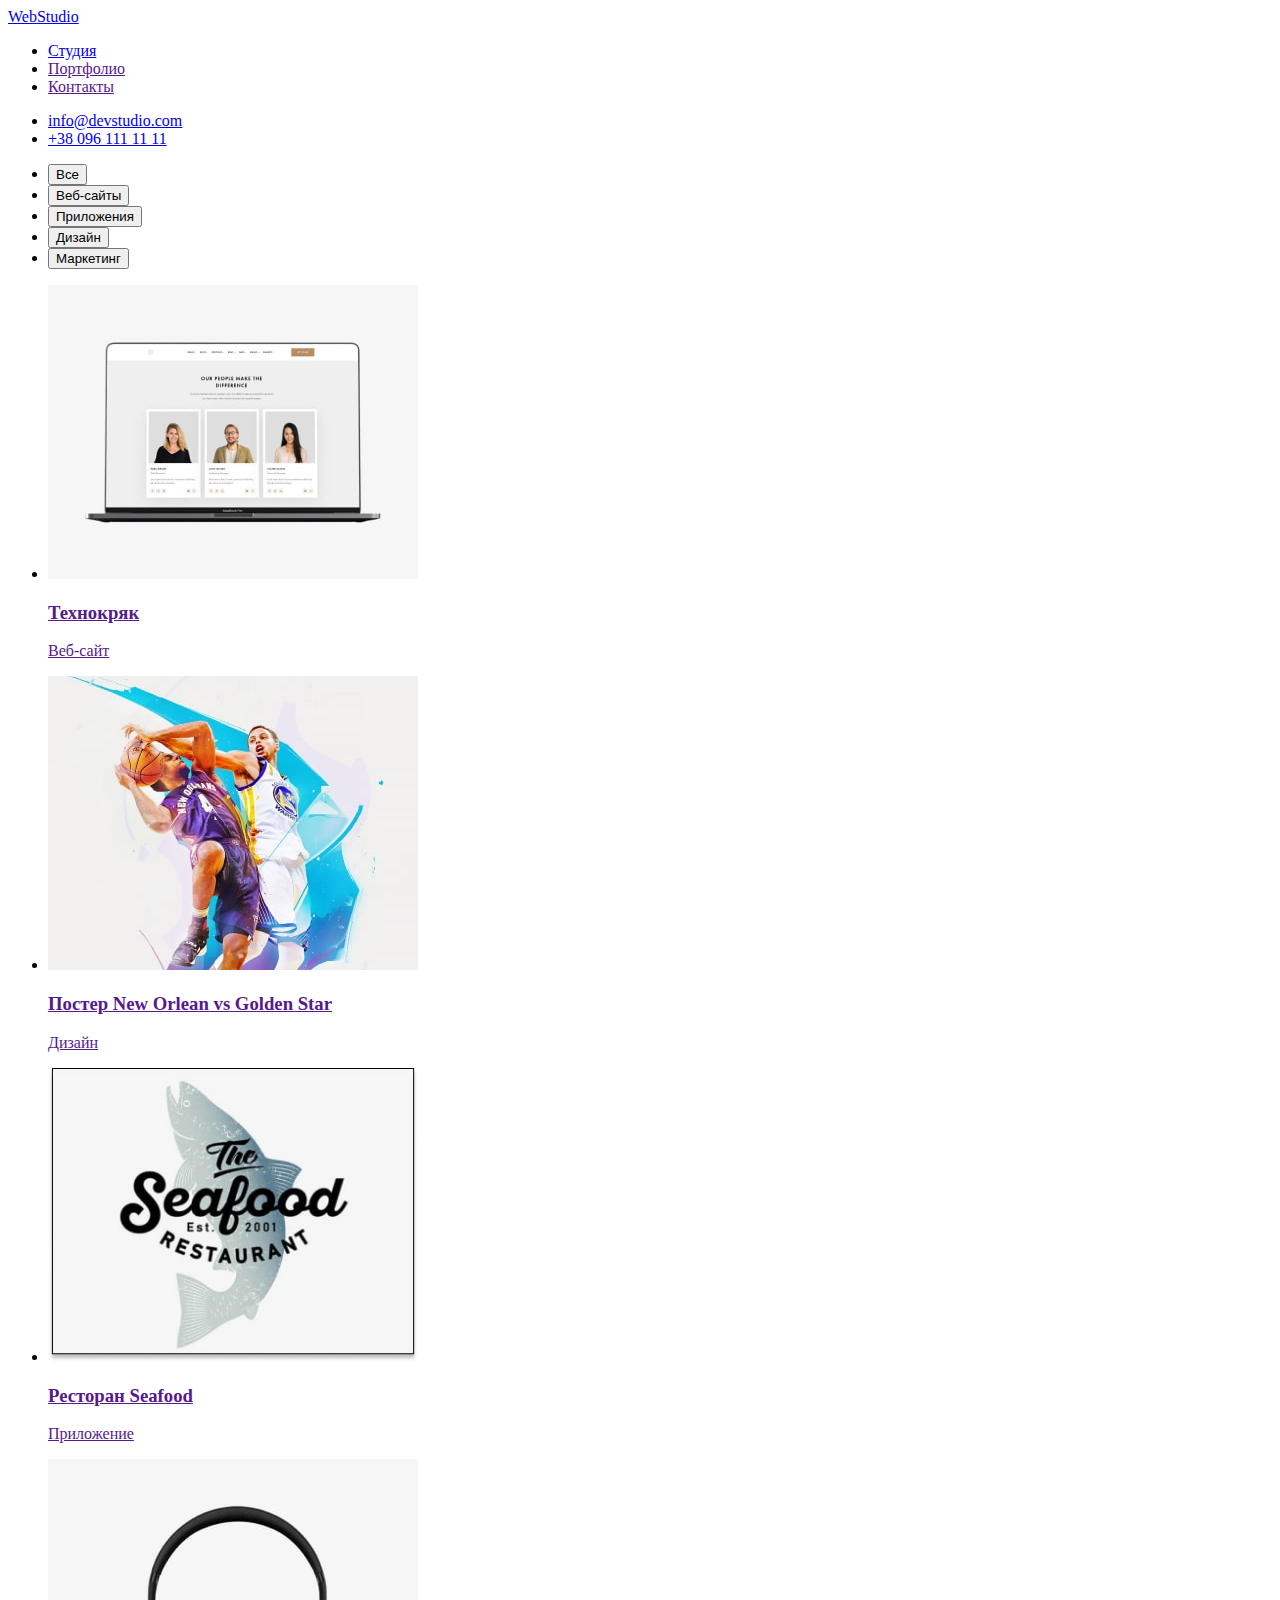
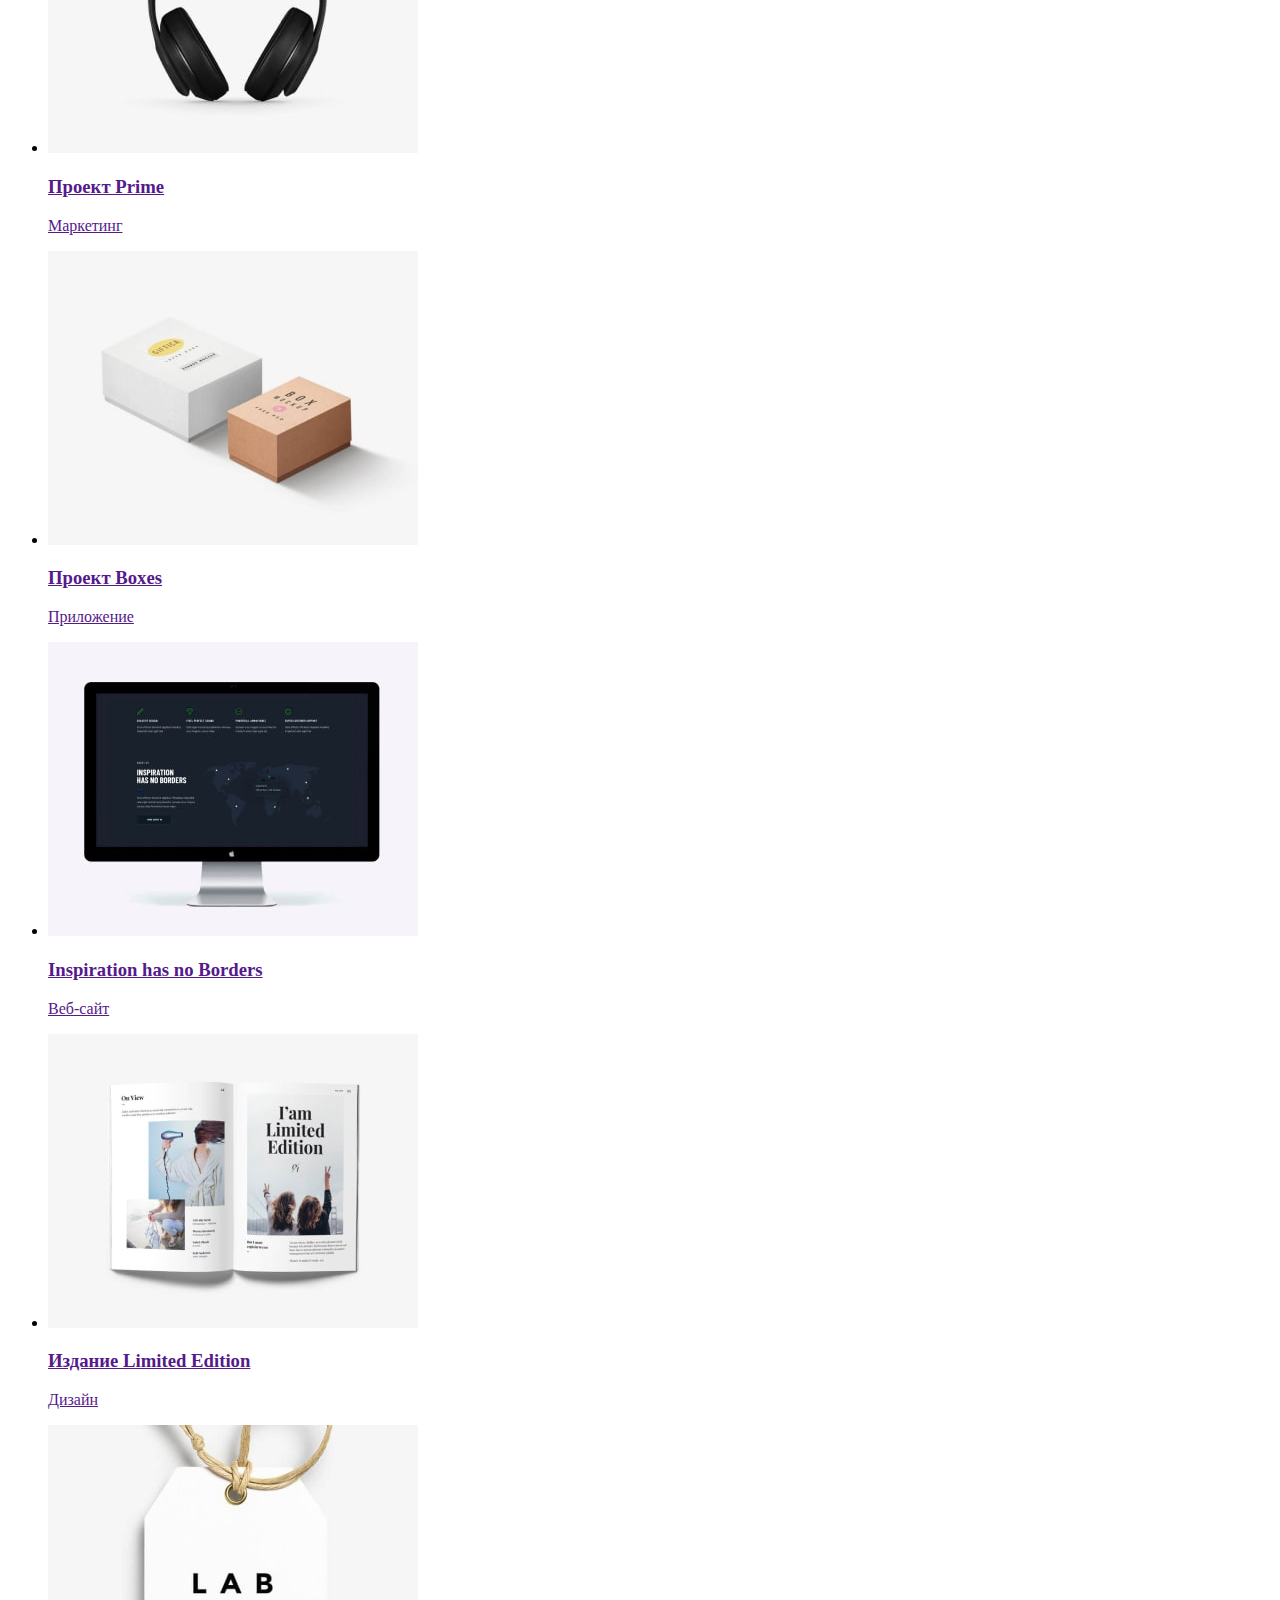
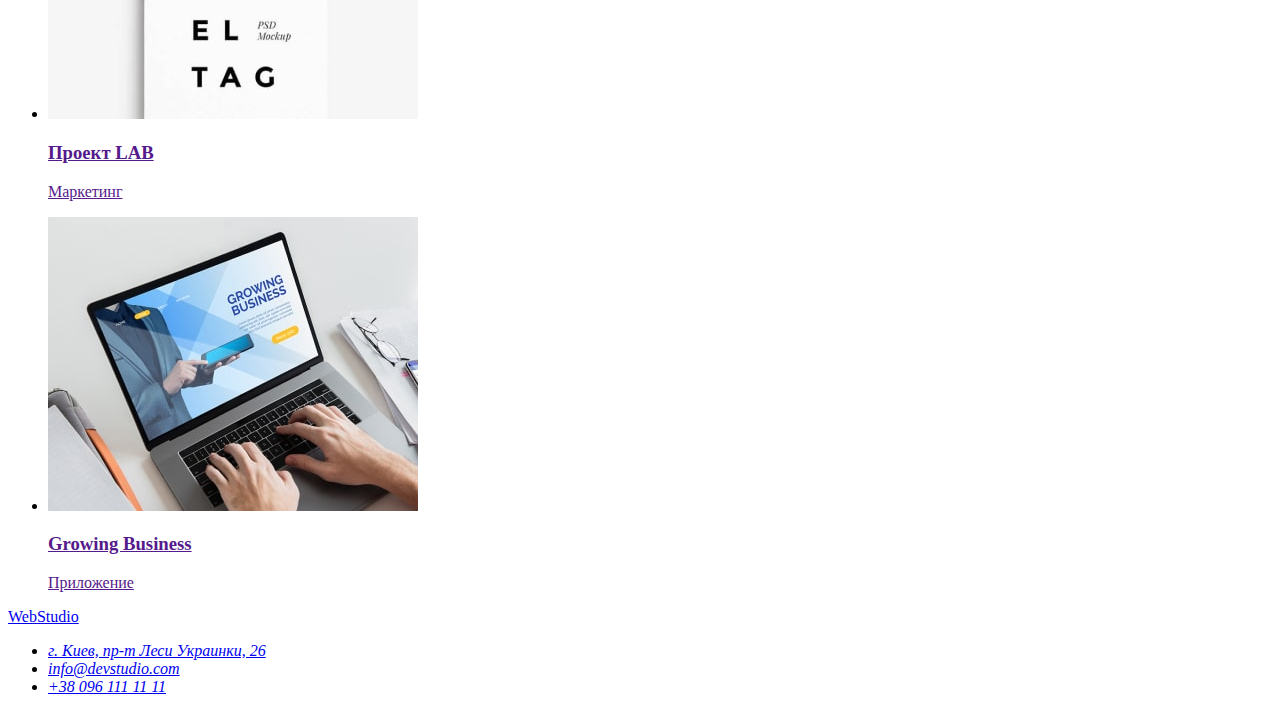
==== portfolio.html @ 6ba0c3e8 "Додає розмітку сторінки "портфоліо"" ====
<!DOCTYPE html>
<html lang="ru">

<head>
    <meta charset="UTF-8" />
    <meta name="viewport" content="width=device-width, initial-scale=1.0" />
    <title>Документ</title>
    <link rel="preconnect" href="https://fonts.googleapis.com">
    <link rel="preconnect" href="https://fonts.gstatic.com" crossorigin>
    <link
        href="https://fonts.googleapis.com/css2?family=Raleway:wght@700&family=Roboto:wght@400;500;700;900&display=swap"
        rel="stylesheet">
    <link rel="stylesheet" href="./css/styles.css" />
</head>

<body class="page">
    <!-- Шапка сайту -->
    <header>
        <nav>
            <a href="/" class="logo">
                Web<span class="headcomp">Studio</span>
            </a>

            <ul class="site-nav list">
                <li><a href="./index.html" class="site-nav-link link">Студия</a></li>
                <li><a href="" class="site-nav-link link">Портфолио</a></li>
                <li><a href="" class="site-nav-link link">Контакты</a></li>
            </ul>
        </nav>

        <ul class="address list">
            <li><a href="mailto:info@devstudio.com" class="head-address-link link">info@devstudio.com</a></li>
            <li><a href="tel:+380961111111" class="head-address-link link">+38 096 111 11 11</a></li>
        </ul>
    </header>

    <main>
        <!-- Фильтр -->
        <section>
            <!-- Скрытый заголовок -->
            <h1 hidden="hidden">Список услуг</h1>
            <ul class="list">
                <li><button type="button" class="filter-button">Все</button></li>
                <li><button type="button" class="filter-button">Веб-сайты</button></li>
                <li><button type="button" class="filter-button">Приложения</button></li>
                <li><button type="button" class="filter-button">Дизайн</button></li>
                <li><button type="button" class="filter-button">Маркетинг</button></li>
            </ul>
        </section>
        <!-- Портфолио -->
        <section>
            <!-- Скрытый заголовок -->
            <h2 hidden="hidden">Портфолио студии</h2>
            <ul class="list">
                <li>
                    <a href="" class="portfolio">
                        <img src="./images/imagesp2/tehnokryak.jpg" alt="Веб сат" width="370" height="294">
                        <h3 class="portfolio-header">Технокряк</h3>
                        <p class="portfolio-item">Веб-сайт</p>
                    </a>
                </li>
                <li>
                    <a href="" class="portfolio">
                        <img src="./images/imagesp2/poster.jpg" alt="Дизайн" width="370" height="294">
                        <h3 class="portfolio-header">Постер New Orlean vs Golden Star</h3>
                        <p class="portfolio-item">Дизайн</p>
                    </a>
                </li>
                <li>
                    <a href="" class="portfolio">
                        <img src="./images/imagesp2/restaurant.jpg" alt="Приложение" width="370" height="294">
                        <h3 class="portfolio-header">Ресторан Seafood</h3>
                        <p class="portfolio-item">Приложение</p>
                    </a>
                </li>
                <li>
                    <a href="" class="portfolio">
                        <img src="./images/imagesp2/prime.jpg" alt="Маркетинг" width="370" height="294">
                        <h3 class="portfolio-header">Проект Prime</h3>
                        <p class="portfolio-item">Маркетинг</p>
                    </a>
                </li>
                <li>
                    <a href="" class="portfolio">
                        <img src="./images/imagesp2/boxes.jpg" alt="Приложение" width="370" height="294">
                        <h3 class="portfolio-header">Проект Boxes</h3>
                        <p class="portfolio-item">Приложение</p>
                    </a>
                </li>
                <li>
                    <a href="" class="portfolio">
                        <img src="./images/imagesp2/borders.jpg" alt="Веб-сайт" width="370" height="294">
                        <h3 class="portfolio-header">Inspiration has no Borders</h3>
                        <p class="portfolio-item">Веб-сайт</p>
                    </a>
                </li>
                <li>
                    <a href="" class="portfolio">
                        <img src="./images/imagesp2/edition.jpg" alt="Дизайн" width="370" height="294">
                        <h3 class="portfolio-header">Издание Limited Edition</h3>
                        <p class="portfolio-item">Дизайн</p>
                    </a>
                </li>
                <li>
                    <a href="" class="portfolio">
                        <img src="./images/imagesp2/progect.jpg" alt="Маркетинг" width="370" height="294">
                        <h3 class="portfolio-header">Проект LAB</h3>
                        <p class="portfolio-item">Маркетинг</p>
                    </a>
                </li>
                <li>
                    <a href="" class="portfolio">
                        <img src="./images/imagesp2/business.jpg" alt="Приложение" width="370" height="294">
                        <h3 class="portfolio-header">Growing Business</h3>
                        <p class="portfolio-item">Приложение</p>
                    </a>
                </li>
            </ul>
        </section>
    </main>

    <!-- Футер -->
    <footer class="footbg">
    
        <a href="/" class="logo">
            Web<span class="footcomp">Studio</span>
        </a>
    
        <address class="address">
    
            <ul class="address list">
                <li><a href="https://goo.gl/maps/BAn5WSyCkFovvEpm6" target="_blank" rel="noopener noreferrer"
                        class="navi-link link">г. Киев,
                        пр-т Леси Украинки, 26</a></li>
                <li><a href="mailto:info@devstudio.com" class="foot-address-link link">info@devstudio.com</a></li>
                <li><a href="tel:+380961111111" class="foot-address-link link">+38 096 111 11 11</a></li>
            </ul>
    
        </address>
    
    </footer>

</body>

</html>
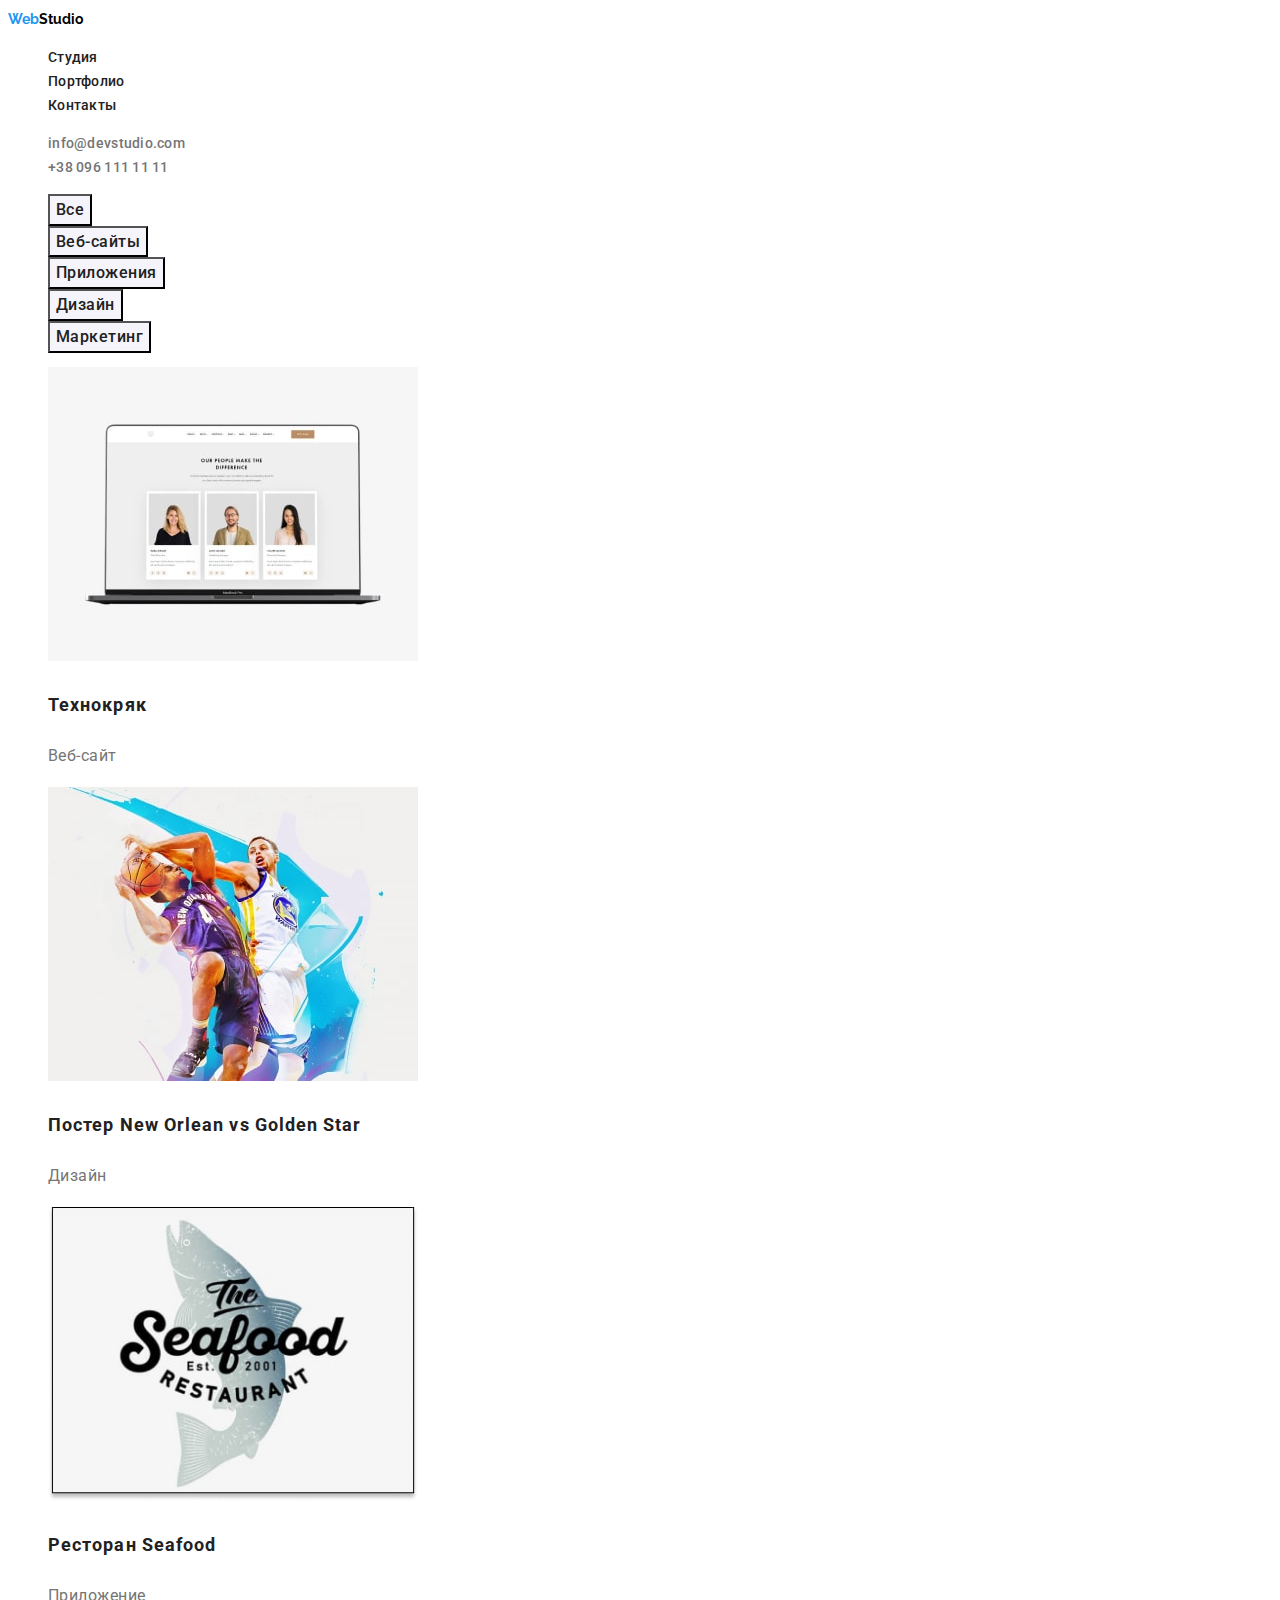
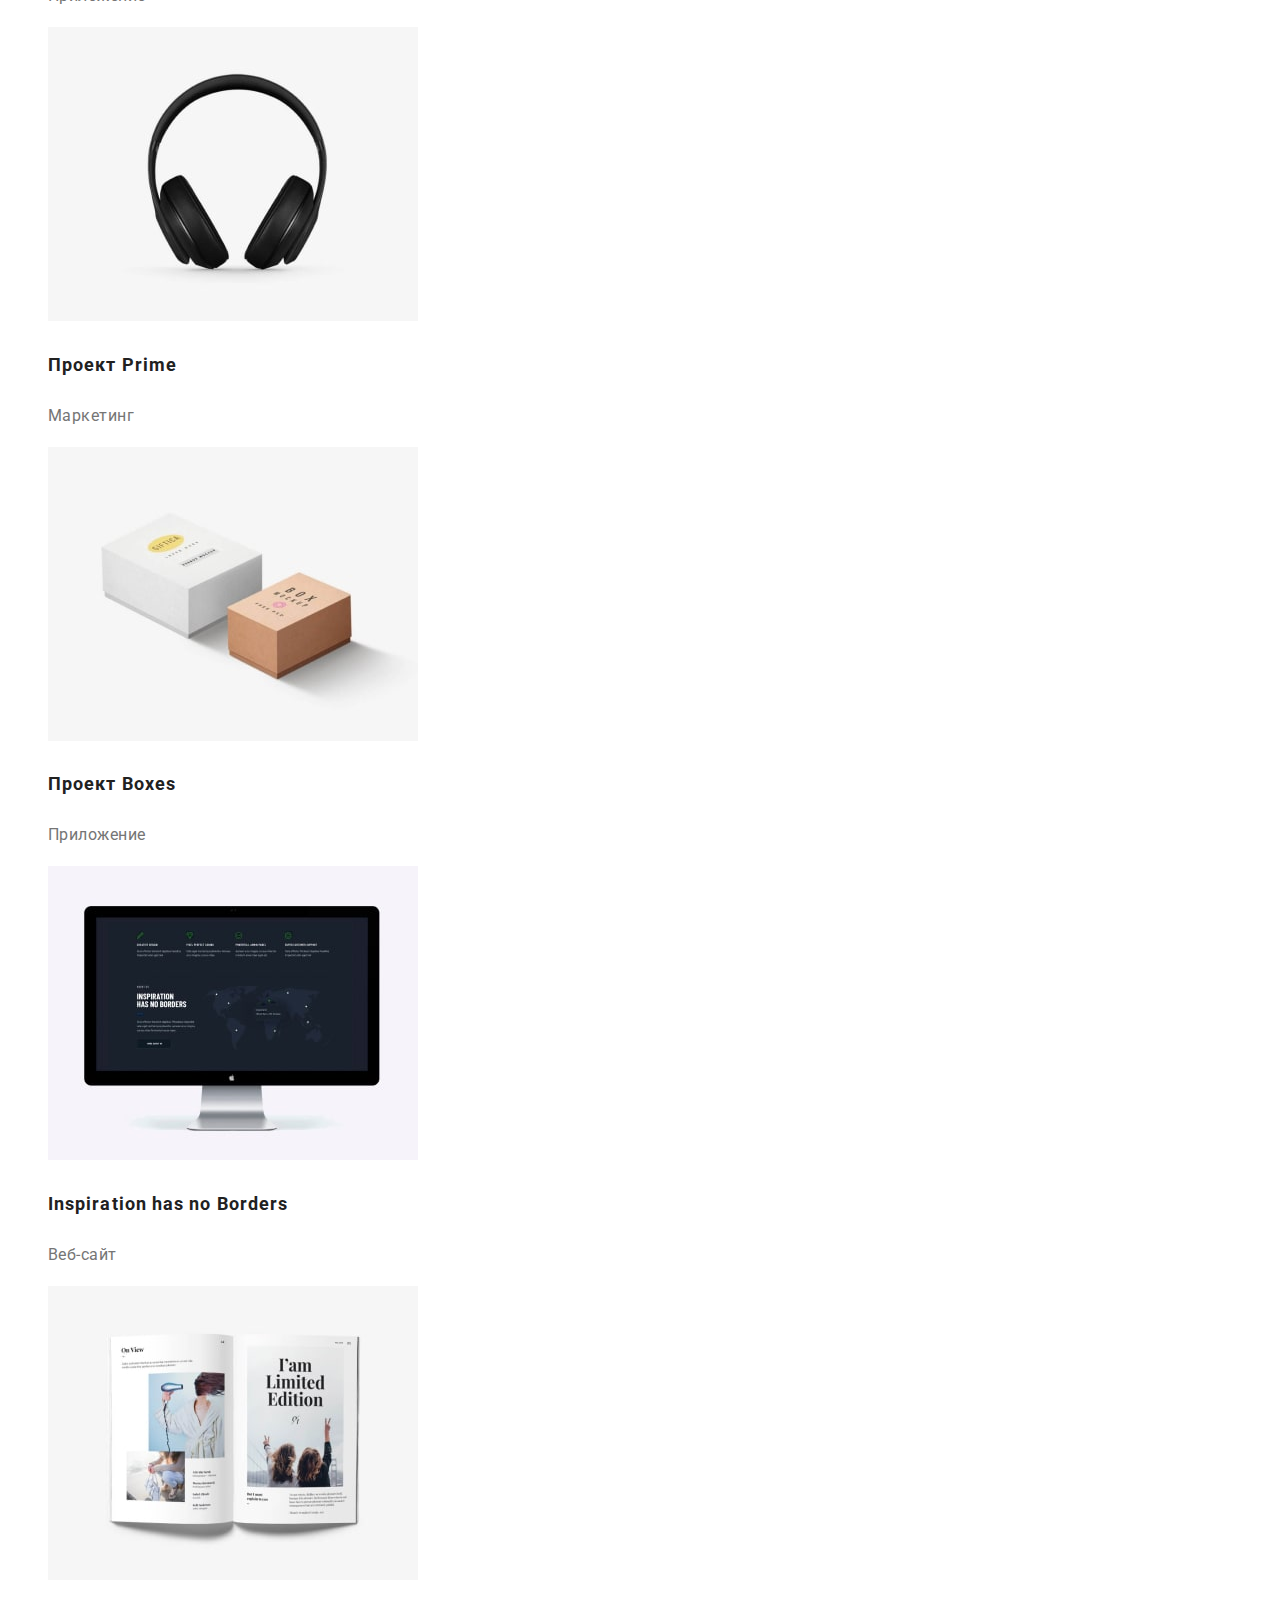
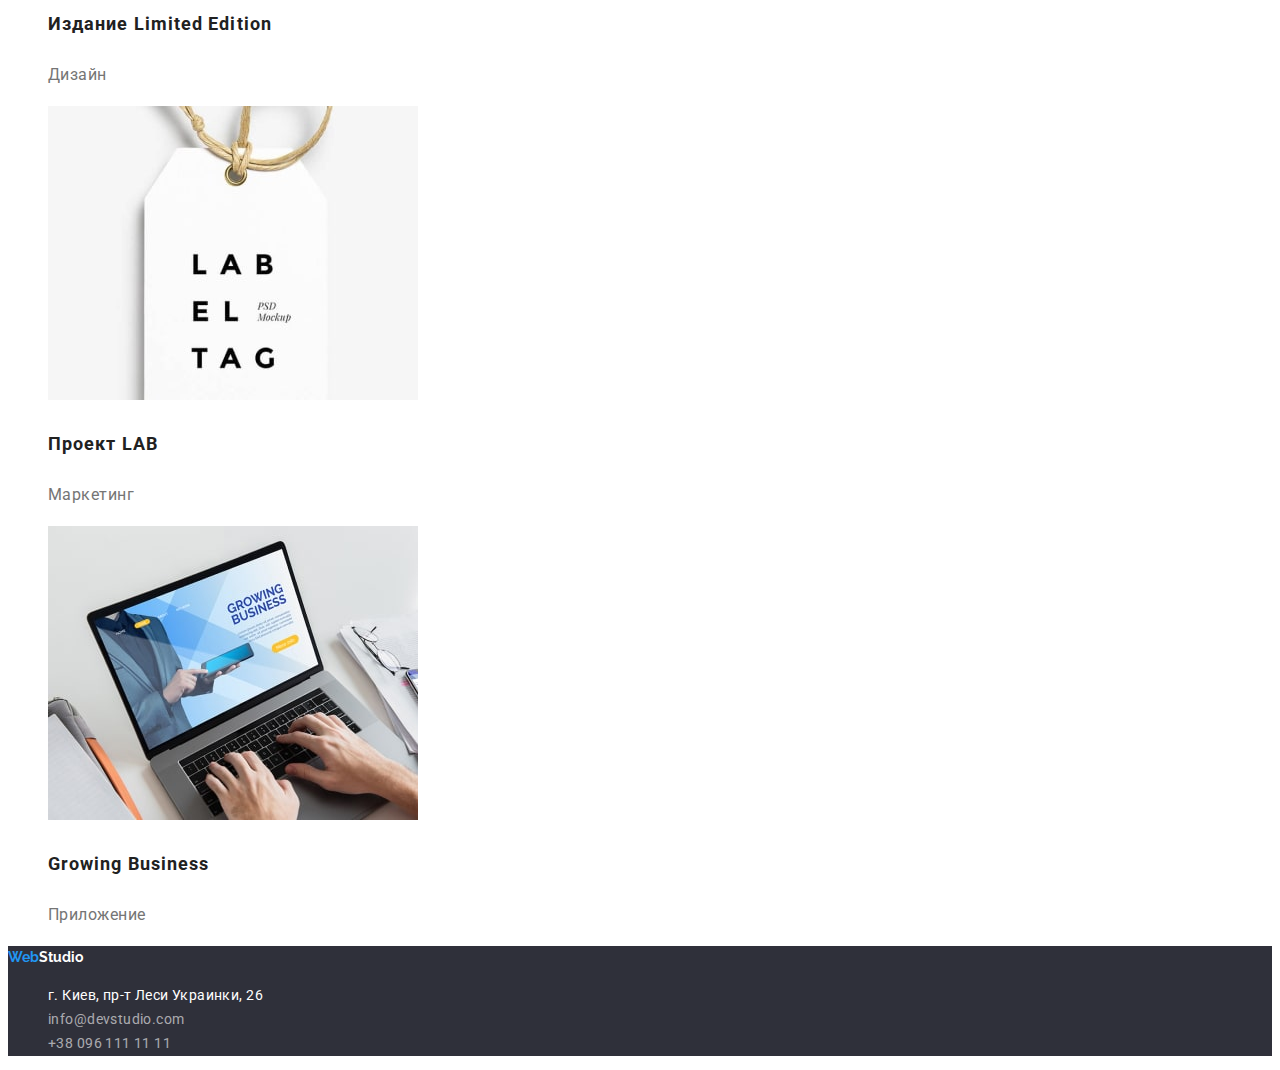
==== commit 5a9d827a: "Об'єднує секції у портфоліо" ====
--- a/portfolio.html
+++ b/portfolio.html
@@ -46,10 +46,10 @@
                 <li><button type="button" class="filter-button">Дизайн</button></li>
                 <li><button type="button" class="filter-button">Маркетинг</button></li>
             </ul>
-        </section>
-        <!-- Портфолио -->
-        <section>
-            <!-- Скрытый заголовок -->
+    
+             <!-- Портфолио -->
+      
+             <!-- Скрытый заголовок -->
             <h2 hidden="hidden">Портфолио студии</h2>
             <ul class="list">
                 <li>
--- a/css/styles.css
+++ b/css/styles.css
@@ -0,0 +1,245 @@
+/* Цвет основного текста  #757575
+   Вторичный цвет #212121
+   Цвет лого #2196F3
+   Цвет заголовка h1 #FFFFFF
+   Цвет остальных заголовков #212121
+   Цвет акцент #2196F3 
+   Цвет адресса в футере rgba(255, 255, 255, 0.6)
+   Цвет фона основа #FFFFFF
+   Цвет темного фона #2F303A
+   Цвет серого фона #F5F4FA
+   Цвет фона Hero #2F303A
+   Цвет фона Footer #2F303A
+   Цвет фона Наша команда #F5F4FA
+ */
+
+:root {
+  --main-background-color: #ffffff;
+  --body-text-color: #757575;
+  --secondary-text-color: #212121;
+  --hover-color: #2196f3;
+  --focus-color: #2196f3;
+}
+
+body {
+  background-color: var(--main-background-color);
+  color: var(--body-text-color);
+  font-family: Roboto, sans-serif;
+  font-size: 14px;
+  line-height: 1.71;
+}
+
+.link:hover {
+  color: var(--hover-color);
+}
+
+.link:focus {
+  color: var(--focus-color);
+}
+
+.order-button {
+  font-family: Roboto, sans-serif;
+  font-weight: bold;
+  font-size: 16px;
+  line-height: 1.87;
+  display: flex;
+  align-items: center;
+  text-align: center;
+  letter-spacing: 0.06em;
+
+  color: #ffffff;
+  background-color: #2196f3;
+  cursor: pointer;
+}
+
+.list {
+  list-style: none;
+}
+
+/* Logo */
+
+.logo {
+  color: #2196f3;
+  font-family: Raleway;
+  font-style: normal;
+  font-weight: bold;
+  text-decoration: none;
+}
+
+.headcomp {
+  color: #000;
+}
+
+.address {
+  font-style: normal;
+}
+
+.site-nav-link {
+  font-weight: 500;
+  font-size: 14px;
+  line-height: 16px;
+  letter-spacing: 0.02em;
+
+  color: var(--secondary-text-color);
+  text-decoration: none;
+}
+
+/* Head */
+.head-address-link {
+  font-weight: 500;
+  font-size: 14px;
+  line-height: 16px;
+  letter-spacing: 0.02em;
+
+  color: var(--body-text-color);
+  text-decoration: none;
+}
+
+/* Hero */
+
+.hero {
+  background-color: #2f303a;
+}
+
+.herr-title {
+  font-weight: 900;
+  font-size: 44px;
+  line-height: 1.36;
+  text-align: center;
+  letter-spacing: 0.06em;
+  text-transform: uppercase;
+
+  color: #ffffff;
+}
+
+/* Title */
+
+.hang-title,
+.working-title,
+.team-title {
+  font-weight: bold;
+  font-size: 36px;
+  line-height: 1.17;
+  text-align: center;
+  letter-spacing: 0.03em;
+
+  color: var(--secondary-text-color);
+}
+
+/* Hang */
+
+.hang-title-last {
+  font-weight: bold;
+  line-height: 1.14;
+  letter-spacing: 0.03em;
+  text-transform: uppercase;
+
+  color: var(--secondary-text-color);
+}
+
+.hang-text {
+  letter-spacing: 0.03em;
+}
+
+/* team */
+
+.ourteam {
+  background-color: #f5f4fa;
+}
+
+.team-title-last {
+  font-weight: 500;
+  font-size: 16px;
+  line-height: 1.89;
+  text-align: center;
+  letter-spacing: 0.03em;
+
+  color: var(--secondary-text-color);
+}
+
+.team-text {
+  font-size: 16px;
+  line-height: 1.89;
+  text-align: center;
+  letter-spacing: 0.03em;
+}
+
+/* Footer */
+.footcomp {
+  color: #fff;
+}
+
+.footbg {
+  background-color: #2f303a;
+}
+
+.foot-address-link {
+  font-size: 14px;
+  line-height: 1.71;
+  letter-spacing: 0.03em;
+
+  color: rgba(255, 255, 255, 0.6);
+  text-decoration: none;
+}
+
+.navi-link {
+  font-size: 14px;
+  line-height: 1.71;
+  letter-spacing: 0.03em;
+  color: #fff;
+  text-decoration: none;
+}
+/* PORTFOLIO*/
+
+/* Filter */
+.filter-link {
+  font-weight: 500;
+  font-size: 16px;
+  line-height: 1.62;
+  text-align: center;
+  letter-spacing: 0.03em;
+}
+
+.filter-button {
+  font-family: Roboto;
+  font-style: normal;
+  font-weight: 500;
+  font-size: 16px;
+  line-height: 1.62;
+  text-align: center;
+  letter-spacing: 0.03em;
+
+  color: var(--secondary-text-color);
+  background-color: #f5f4fa;
+  cursor: pointer;
+}
+
+.filter-button:hover {
+  color: #fff;
+  background-color: var(--hover-color);
+}
+
+.filter-button:focus {
+  color: #fff;
+  background-color: var(--focus-color);
+}
+
+/* Portfolio */
+.portfolio {
+  font-family: Roboto, sans-serif;
+  text-decoration: none;
+  color: inherit;
+}
+.portfolio-item {
+  font-size: 16px;
+  line-height: 1.87;
+  letter-spacing: 0.03em;
+}
+
+.portfolio-header {
+  font-weight: bold;
+  font-size: 18px;
+  line-height: 2;
+  letter-spacing: 0.06em;
+  color: var(--secondary-text-color);
+}
